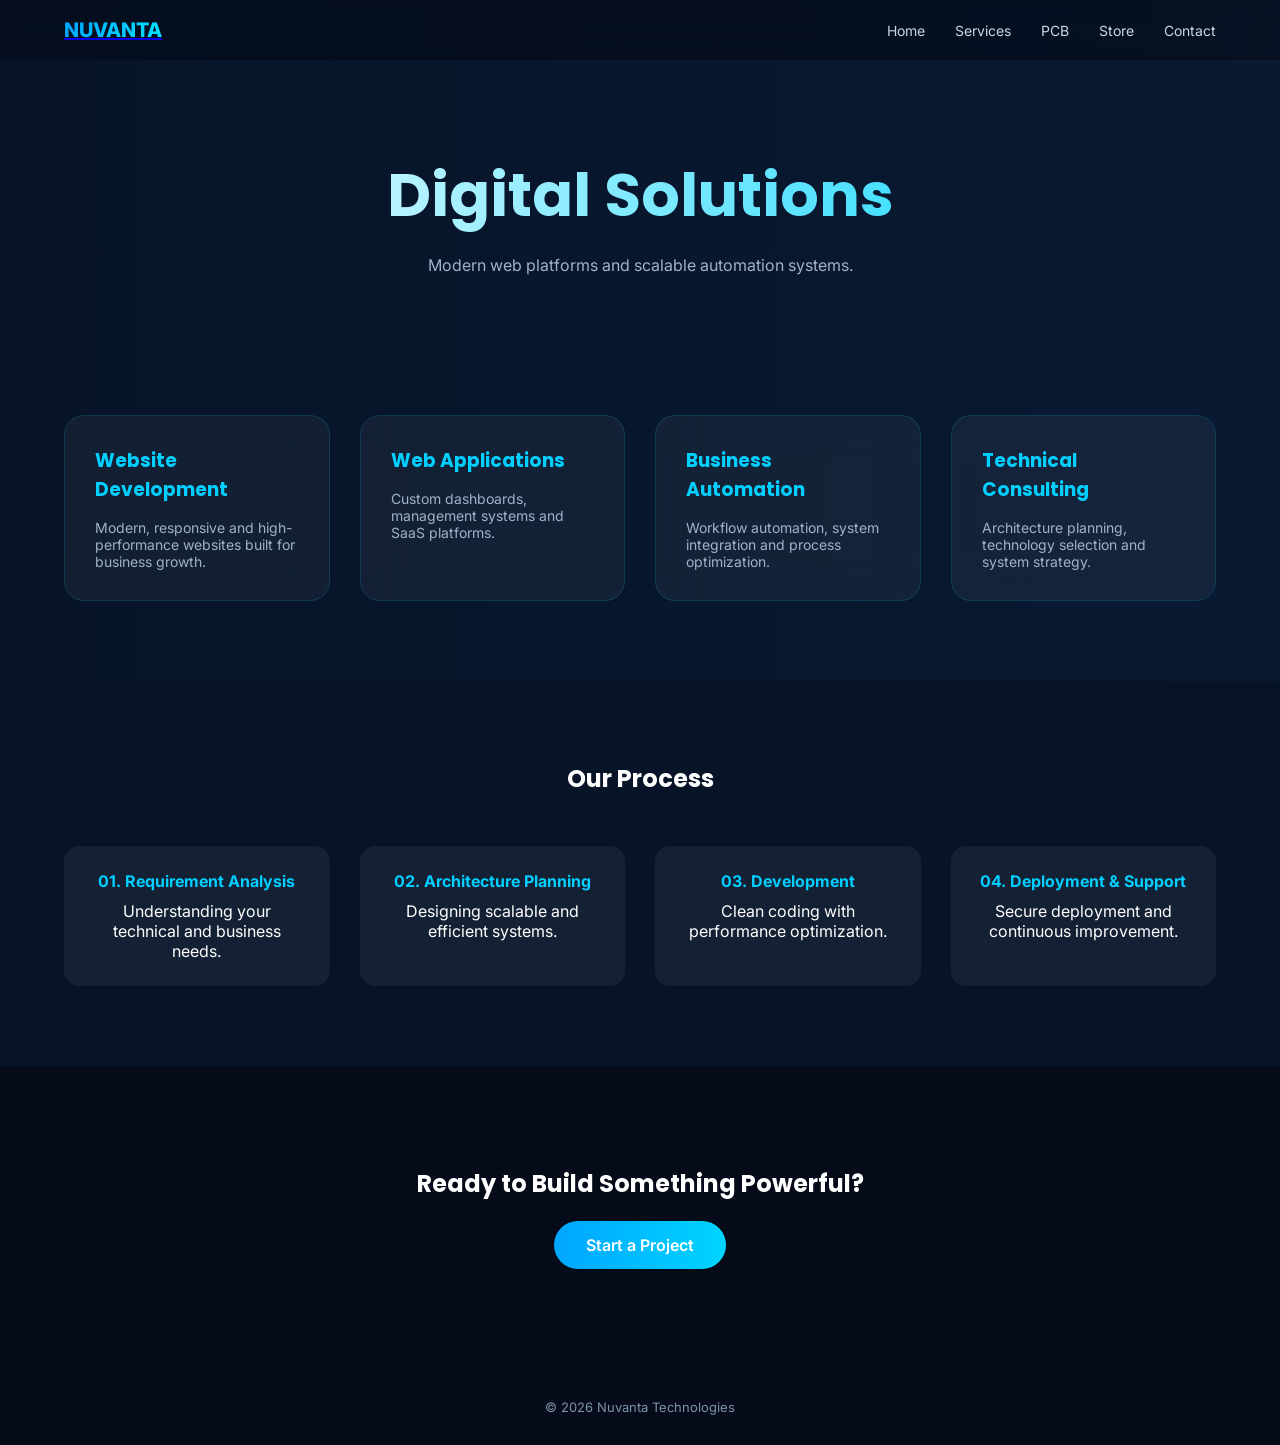
==== frontend/sirvices.html @ bc94369d "frontend frontend of nuvanta website" ====
<!DOCTYPE html>
<html lang="en">
<head>
<meta charset="UTF-8">
<meta name="viewport" content="width=device-width, initial-scale=1.0">
<title>Digital Solutions | Nuvanta Technologies</title>

<link href="https://fonts.googleapis.com/css2?family=Poppins:wght@600;700;800&family=Inter:wght@400;500;600&display=swap" rel="stylesheet">

<style>

/* ================= ROOT ================= */

:root{
    --primary:#00cfff;
    --bg-dark:#050b18;
    --bg-secondary:#071428;
    --text-light:#9fb3c8;
}

*{
    margin:0;
    padding:0;
    box-sizing:border-box;
}

body{
    font-family:'Inter',sans-serif;
    background:var(--bg-dark);
    color:white;
    overflow-x:hidden;
}

h1,h2,h3{
    font-family:'Poppins',sans-serif;
}

.container{
    width:90%;
    max-width:1200px;
    margin:auto;
}

/* ================= ANIMATED BACKGROUND ================= */

body::before{
    content:"";
    position:fixed;
    inset:0;
    background:linear-gradient(270deg,#050b18,#071428,#0a1f3c,#071428);
    background-size:600% 600%;
    animation:bgMove 18s ease infinite;
    z-index:-3;
}

@keyframes bgMove{
    0%{background-position:0% 50%}
    50%{background-position:100% 50%}
    100%{background-position:0% 50%}
}

/* ================= NAV ================= */

nav{
    position:fixed;
    width:100%;
    padding:18px 0;
    backdrop-filter:blur(12px);
    background:rgba(5,11,24,0.6);
    z-index:1000;
}

.nav-inner{
    display:flex;
    justify-content:space-between;
    align-items:center;
}

.logo{
    font-weight:800;
    font-size:20px;
    background:linear-gradient(90deg,#00a6ff,#00e0ff);
    -webkit-background-clip:text;
    -webkit-text-fill-color:transparent;
}

nav ul{
    list-style:none;
    display:flex;
    gap:30px;
}

nav ul li a{
    text-decoration:none;
    color:#cbd6e2;
    font-size:14px;
    transition:.3s;
}

nav ul li a:hover{
    color:var(--primary);
}

/* ================= HERO ================= */

.hero{
    padding-top:150px;
    padding-bottom:60px;
    text-align:center;
}

.hero h1{
    font-size:clamp(30px,5vw,60px);
    margin-bottom:15px;
    background:linear-gradient(90deg,#ffffff,#00d4ff);
    -webkit-background-clip:text;
    -webkit-text-fill-color:transparent;
}

.hero p{
    color:var(--text-light);
}

/* ================= SERVICES ================= */

.services{
    padding:80px 0;
}

.grid{
    display:grid;
    grid-template-columns:repeat(auto-fit,minmax(260px,1fr));
    gap:30px;
}

.service-card{
    background:rgba(255,255,255,0.05);
    backdrop-filter:blur(20px);
    border-radius:20px;
    padding:30px;
    border:1px solid rgba(0,200,255,0.15);
    transition:.4s;
}

.service-card:hover{
    transform:translateY(-10px);
    box-shadow:0 0 40px rgba(0,200,255,0.4);
    border-color:var(--primary);
}

.service-card h3{
    color:var(--primary);
    margin-bottom:15px;
}

.service-card p{
    color:var(--text-light);
    font-size:14px;
}

/* ================= PROCESS SECTION ================= */

.process{
    padding:80px 0;
    background:var(--bg-secondary);
    text-align:center;
}

.process h2{
    margin-bottom:50px;
}

.steps{
    display:grid;
    grid-template-columns:repeat(auto-fit,minmax(200px,1fr));
    gap:30px;
}

.step{
    background:rgba(255,255,255,0.05);
    padding:25px;
    border-radius:15px;
}

.step h4{
    color:var(--primary);
    margin-bottom:10px;
}

/* ================= CTA ================= */

.cta{
    padding:100px 20px;
    text-align:center;
}

.btn{
    display:inline-block;
    padding:14px 32px;
    border-radius:40px;
    background:linear-gradient(90deg,#00a6ff,#00d4ff);
    color:white;
    text-decoration:none;
    font-weight:600;
    transition:.3s;
}

.btn:hover{
    transform:translateY(-4px);
}

/* ================= FOOTER ================= */

footer{
    padding:30px 0;
    text-align:center;
    color:#7d93aa;
    font-size:13px;
}

</style>
</head>
<body>

<nav>
<div class="container nav-inner">
   <a href="index.html"><div class="logo"> NUVANTA </div></a>
    <ul>
        <li><a href="index.html">Home</a></li>
        <li><a href="sirvices.html">Services</a></li>
        <li><a href="pcb.html">PCB</a></li>
        <li><a href="store.html">Store</a></li>
        <li><a href="contact.html">Contact</a></li>
    </ul>
</div>
</nav>

<section class="hero">
<div class="container">
    <h1>Digital Solutions</h1>
    <p>Modern web platforms and scalable automation systems.</p>
</div>
</section>

<section class="services">
<div class="container">
<div class="grid">

<div class="service-card">
<h3>Website Development</h3>
<p>Modern, responsive and high-performance websites built for business growth.</p>
</div>

<div class="service-card">
<h3>Web Applications</h3>
<p>Custom dashboards, management systems and SaaS platforms.</p>
</div>

<div class="service-card">
<h3>Business Automation</h3>
<p>Workflow automation, system integration and process optimization.</p>
</div>

<div class="service-card">
<h3>Technical Consulting</h3>
<p>Architecture planning, technology selection and system strategy.</p>
</div>

</div>
</div>
</section>

<section class="process">
<div class="container">
<h2>Our Process</h2>

<div class="steps">

<div class="step">
<h4>01. Requirement Analysis</h4>
<p>Understanding your technical and business needs.</p>
</div>

<div class="step">
<h4>02. Architecture Planning</h4>
<p>Designing scalable and efficient systems.</p>
</div>

<div class="step">
<h4>03. Development</h4>
<p>Clean coding with performance optimization.</p>
</div>

<div class="step">
<h4>04. Deployment & Support</h4>
<p>Secure deployment and continuous improvement.</p>
</div>

</div>
</div>
</section>

<section class="cta">
<h2>Ready to Build Something Powerful?</h2>
<br>
<a href="#" class="btn">Start a Project</a>
</section>

<footer>
© 2026 Nuvanta Technologies
</footer>

</body>
</html>
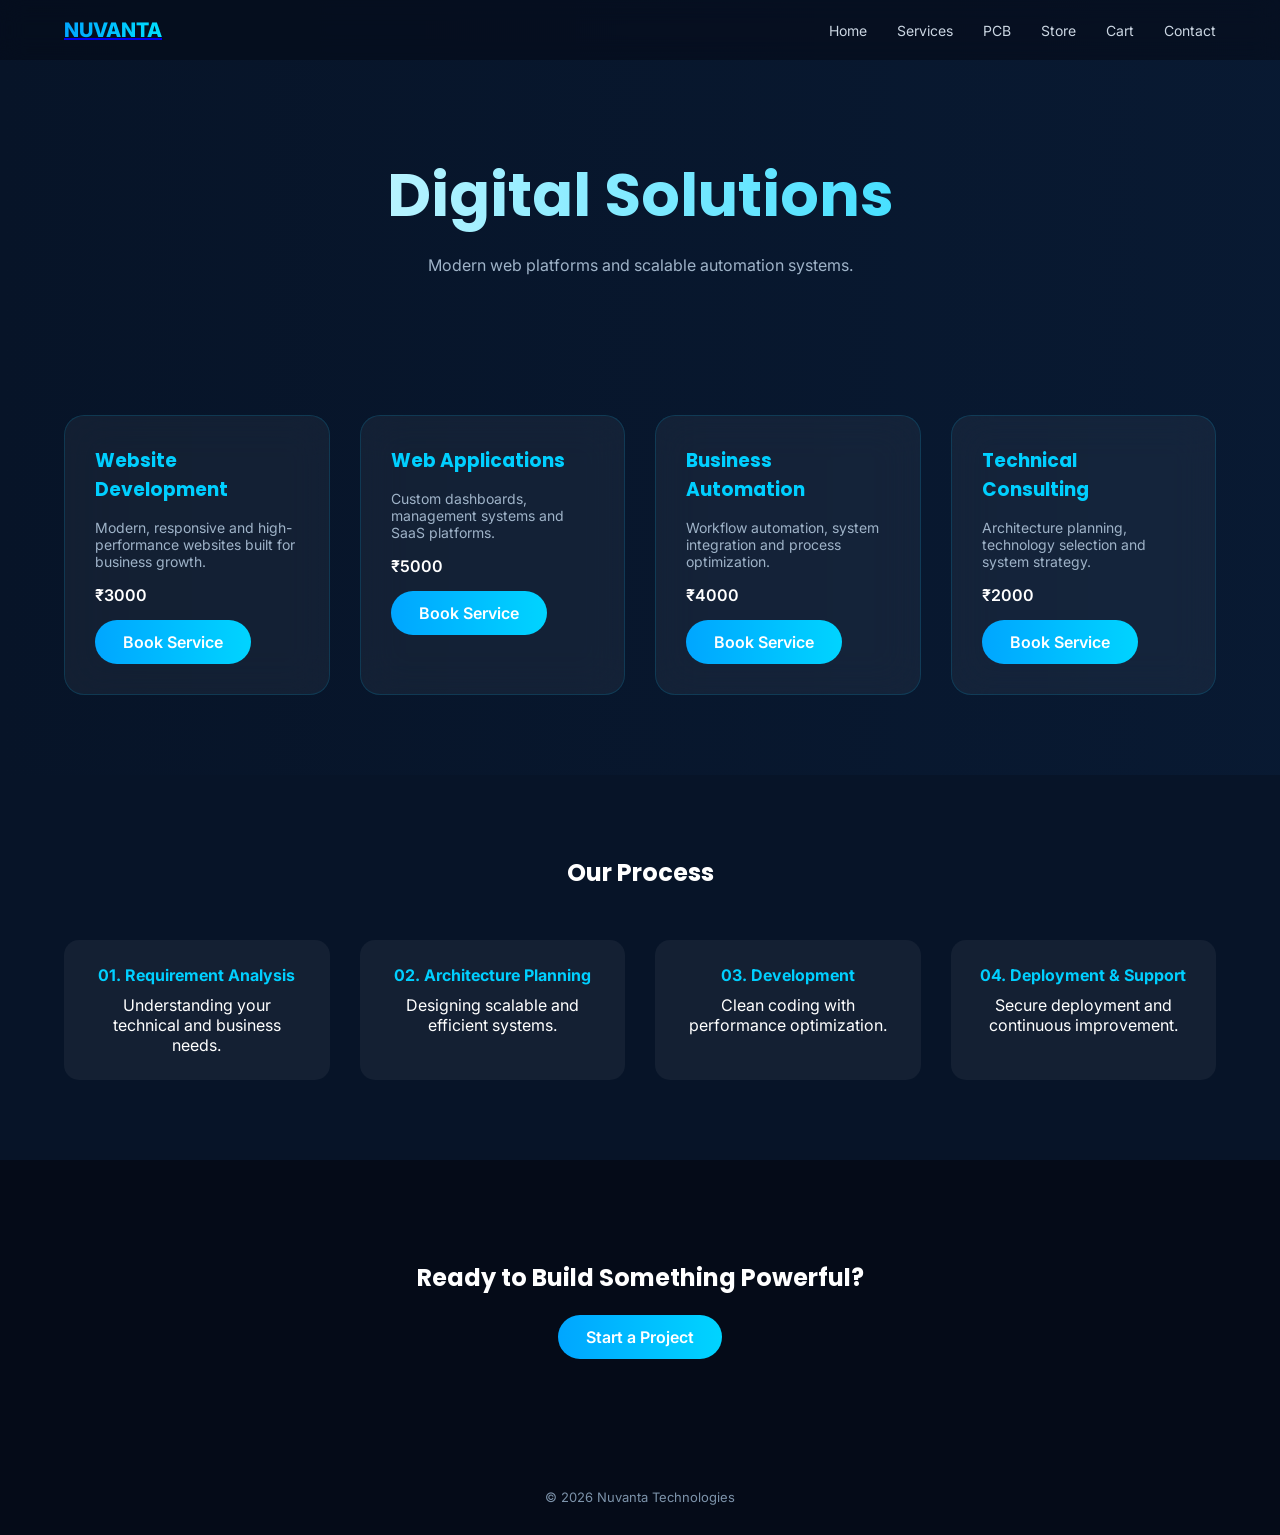
==== commit 7c872df4: "owner" ====
--- a/frontend/sirvices.html
+++ b/frontend/sirvices.html
@@ -158,7 +158,29 @@
     font-size:14px;
 }
 
-/* ================= PROCESS SECTION ================= */
+.price{
+margin-top:15px;
+margin-bottom:15px;
+font-weight:600;
+}
+
+.btn{
+display:inline-block;
+padding:12px 28px;
+border-radius:40px;
+background:linear-gradient(90deg,#00a6ff,#00d4ff);
+color:white;
+text-decoration:none;
+font-weight:600;
+transition:.3s;
+cursor:pointer;
+}
+
+.btn:hover{
+transform:translateY(-4px);
+}
+
+/* ================= PROCESS ================= */
 
 .process{
     padding:80px 0;
@@ -192,21 +214,6 @@
 .cta{
     padding:100px 20px;
     text-align:center;
-}
-
-.btn{
-    display:inline-block;
-    padding:14px 32px;
-    border-radius:40px;
-    background:linear-gradient(90deg,#00a6ff,#00d4ff);
-    color:white;
-    text-decoration:none;
-    font-weight:600;
-    transition:.3s;
-}
-
-.btn:hover{
-    transform:translateY(-4px);
 }
 
 /* ================= FOOTER ================= */
@@ -224,21 +231,23 @@
 
 <nav>
 <div class="container nav-inner">
-   <a href="index.html"><div class="logo"> NUVANTA </div></a>
-    <ul>
-        <li><a href="index.html">Home</a></li>
-        <li><a href="sirvices.html">Services</a></li>
-        <li><a href="pcb.html">PCB</a></li>
-        <li><a href="store.html">Store</a></li>
-        <li><a href="contact.html">Contact</a></li>
-    </ul>
+<a href="index.html"><div class="logo">NUVANTA</div></a>
+
+<ul>
+<li><a href="index.html">Home</a></li>
+<li><a href="sirvices.html">Services</a></li>
+<li><a href="pcb.html">PCB</a></li>
+<li><a href="store.html">Store</a></li>
+<li><a href="http://127.0.0.1:5000/cart">Cart</a></li>
+<li><a href="contact.html">Contact</a></li>
+</ul>
 </div>
 </nav>
 
 <section class="hero">
 <div class="container">
-    <h1>Digital Solutions</h1>
-    <p>Modern web platforms and scalable automation systems.</p>
+<h1>Digital Solutions</h1>
+<p>Modern web platforms and scalable automation systems.</p>
 </div>
 </section>
 
@@ -249,21 +258,29 @@
 <div class="service-card">
 <h3>Website Development</h3>
 <p>Modern, responsive and high-performance websites built for business growth.</p>
+<div class="price">₹3000</div>
+<a href="#" onclick="addToCart('Website Development',3000,'service')" class="btn">Book Service</a>
 </div>
 
 <div class="service-card">
 <h3>Web Applications</h3>
 <p>Custom dashboards, management systems and SaaS platforms.</p>
+<div class="price">₹5000</div>
+<a href="#" onclick="addToCart('Web Applications',5000,'service')" class="btn">Book Service</a>
 </div>
 
 <div class="service-card">
 <h3>Business Automation</h3>
 <p>Workflow automation, system integration and process optimization.</p>
+<div class="price">₹4000</div>
+<a href="#" onclick="addToCart('Business Automation',4000,'service')" class="btn">Book Service</a>
 </div>
 
 <div class="service-card">
 <h3>Technical Consulting</h3>
 <p>Architecture planning, technology selection and system strategy.</p>
+<div class="price">₹2000</div>
+<a href="#" onclick="addToCart('Technical Consulting',2000,'service')" class="btn">Book Service</a>
 </div>
 
 </div>
@@ -310,5 +327,25 @@
 © 2026 Nuvanta Technologies
 </footer>
 
+<script>
+
+function addToCart(name, price, type){
+
+fetch(`http://127.0.0.1:5000/add_to_cart?name=${name}&price=${price}&type=${type}`,{
+method:"GET",
+credentials:"include"
+})
+.then(res=>res.json())
+.then(data=>{
+alert("Service added to cart");
+})
+.catch(err=>{
+console.log(err);
+});
+
+}
+
+</script>
+
 </body>
-</html>
+</html>
